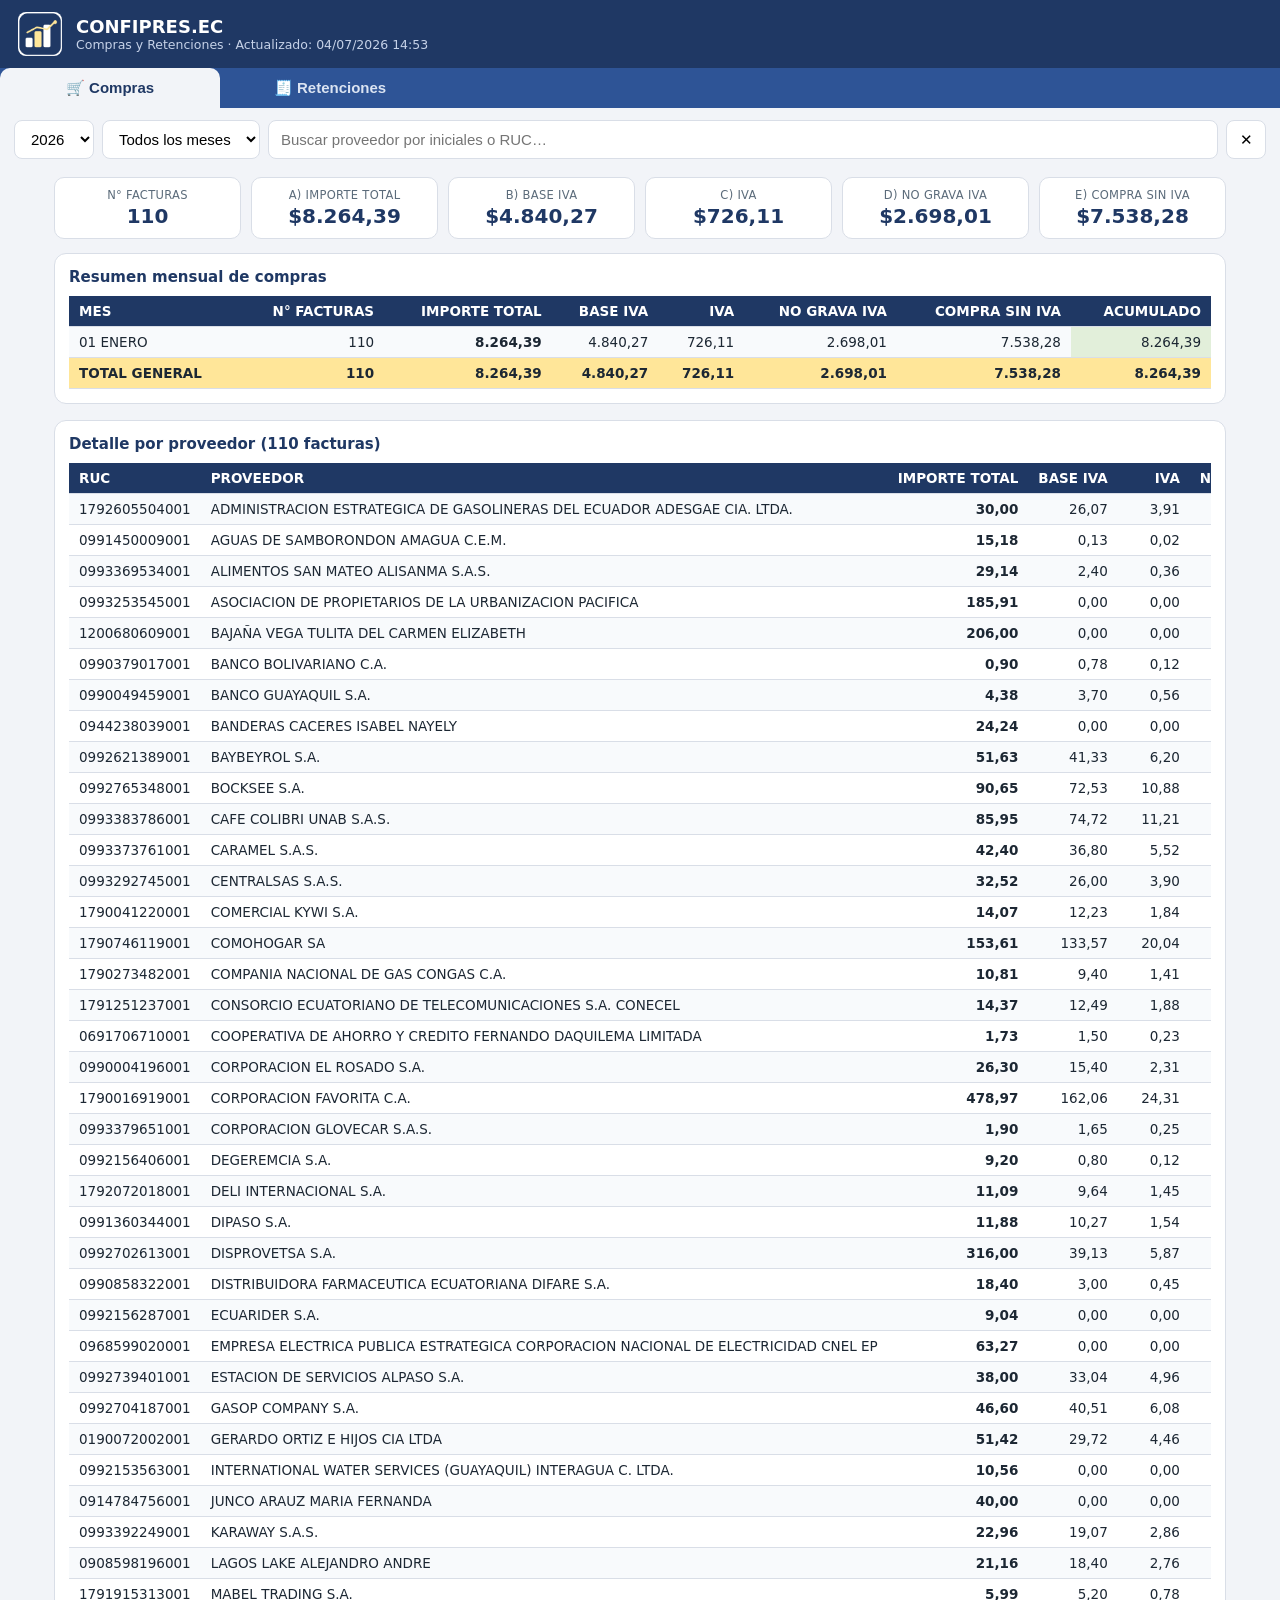
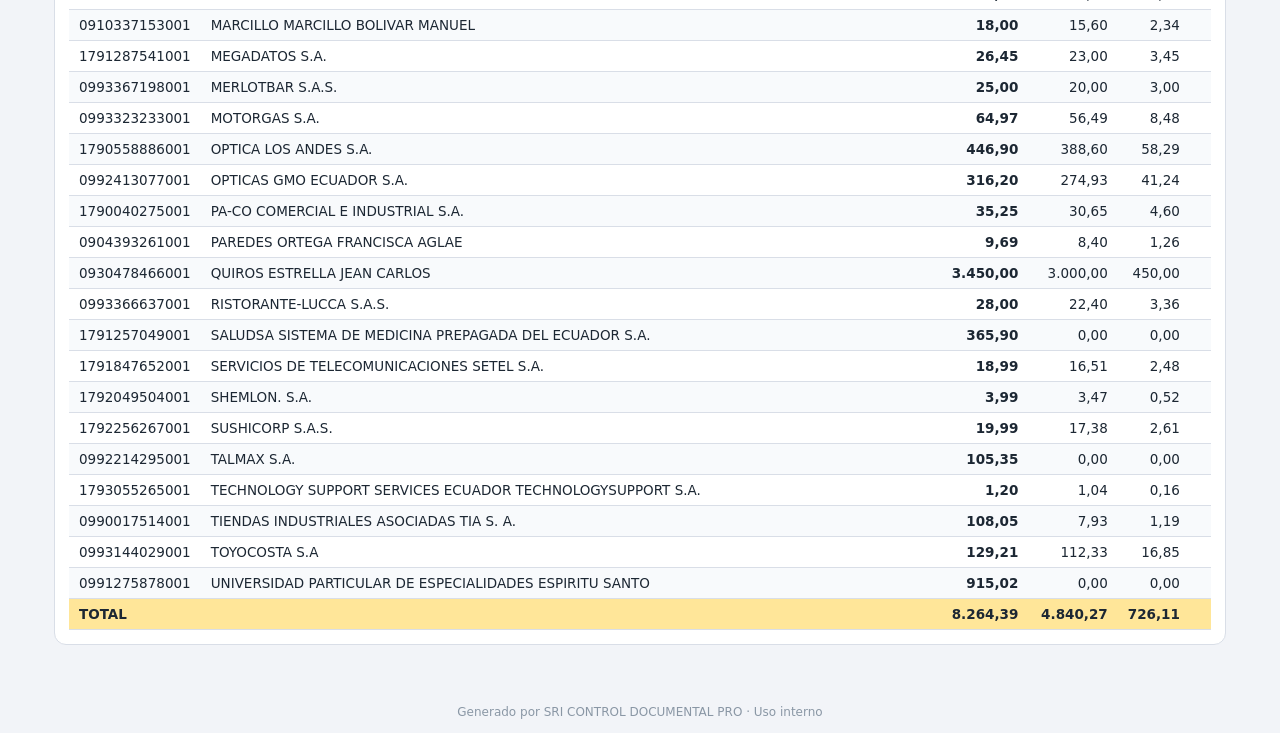
==== index.html @ 3d4f5517 "Add files via upload" ====
<!DOCTYPE html>
<html lang="es">
<head>
<meta charset="utf-8">
<meta name="viewport" content="width=device-width, initial-scale=1">
<meta name="robots" content="noindex, nofollow">
<title>CONFIPRES.EC · Dashboard SRI</title>
<link rel="stylesheet" href="styles.css">
<link rel="icon" href="logo.png">
</head>
<body>

<header>
  <img src="logo.png" alt="logo" id="logo">
  <div>
    <h1>CONFIPRES.EC</h1>
    <div class="sub">Compras y Retenciones · <span id="generado"></span></div>
  </div>
</header>

<nav class="tabs">
  <button class="tab activa" data-vista="compras">🛒 Compras</button>
  <button class="tab" data-vista="retenciones">🧾 Retenciones</button>
</nav>

<section class="filtros">
  <select id="fAnio"></select>
  <select id="fMes"><option value="">Todos los meses</option></select>
  <input type="search" id="fBusca"
         placeholder="Buscar proveedor por iniciales o RUC…">
  <button id="btnLimpiar" title="Limpiar filtros">✕</button>
</section>

<main>
  <section id="kpis" class="kpis"></section>

  <div class="card" id="cardMensual">
    <h2 id="tituloMensual">Resumen mensual</h2>
    <div class="scroll"><table id="tbMensual"></table></div>
  </div>

  <div class="card">
    <h2 id="tituloDetalle">Detalle por proveedor</h2>
    <div class="scroll"><table id="tbDetalle"></table></div>
  </div>
</main>

<footer>Generado por SRI CONTROL DOCUMENTAL PRO · Uso interno</footer>

<script src="script.js"></script>
</body>
</html>
---- styles.css ----
:root{
  --azul:#1F3864; --azul2:#2E5496; --gris:#f2f4f8; --linea:#d9dee7;
  --amarillo:#FFE699; --verde:#E2EFDA; --texto:#1c2733; --rojo:#b3392f;
}
*{box-sizing:border-box;margin:0;padding:0}
body{font-family:"Segoe UI",system-ui,-apple-system,sans-serif;
     background:var(--gris);color:var(--texto);font-size:15px}
header{background:var(--azul);color:#fff;display:flex;align-items:center;
       gap:14px;padding:12px 18px}
#logo{width:44px;height:44px;border-radius:8px;background:#fff;object-fit:contain}
header h1{font-size:18px;font-weight:600}
header .sub{font-size:12.5px;color:#c6d2e8}
.tabs{display:flex;background:var(--azul2)}
.tab{flex:1;max-width:220px;padding:11px;border:none;background:transparent;
     color:#dbe4f2;font-size:15px;font-weight:600;cursor:pointer}
.tab.activa{background:var(--gris);color:var(--azul);border-radius:10px 10px 0 0}
.filtros{display:flex;gap:8px;padding:12px 14px;flex-wrap:wrap;
         background:var(--gris)}
.filtros select,.filtros input{padding:9px 12px;border:1px solid var(--linea);
  border-radius:8px;font-size:15px;background:#fff}
.filtros input{flex:1;min-width:220px}
#btnLimpiar{border:1px solid var(--linea);background:#fff;border-radius:8px;
  width:40px;cursor:pointer;font-size:15px}
main{padding:0 14px 30px;max-width:1200px;margin:0 auto}
.kpis{display:grid;grid-template-columns:repeat(auto-fit,minmax(150px,1fr));
      gap:10px;margin:6px 0 14px}
.kpi{background:#fff;border:1px solid var(--linea);border-radius:10px;
     padding:10px 12px;text-align:center}
.kpi .lbl{font-size:11.5px;color:#5b6b7a;text-transform:uppercase;
          letter-spacing:.3px}
.kpi .num{font-size:20px;font-weight:700;color:var(--azul);margin-top:2px}
.card{background:#fff;border:1px solid var(--linea);border-radius:12px;
      padding:14px;margin-bottom:16px}
.card h2{font-size:15px;color:var(--azul);margin-bottom:10px}
.scroll{overflow-x:auto}
table{border-collapse:collapse;width:100%;font-size:13.5px;white-space:nowrap}
th,td{padding:7px 10px;border-bottom:1px solid var(--linea);text-align:left}
th{background:var(--azul);color:#fff;position:sticky;top:0}
td.num,th.num{text-align:right;font-variant-numeric:tabular-nums}
tr:nth-child(even) td{background:#f8fafc}
tr.total td{background:var(--amarillo);font-weight:700}
td.acum{background:var(--verde)!important}
tr.rev td{color:var(--rojo);font-weight:600}
footer{text-align:center;color:#8a97a5;font-size:12px;padding:14px}
@media(max-width:700px){
  body{font-size:14px} .kpi .num{font-size:17px}
  th,td{padding:6px 7px}
}
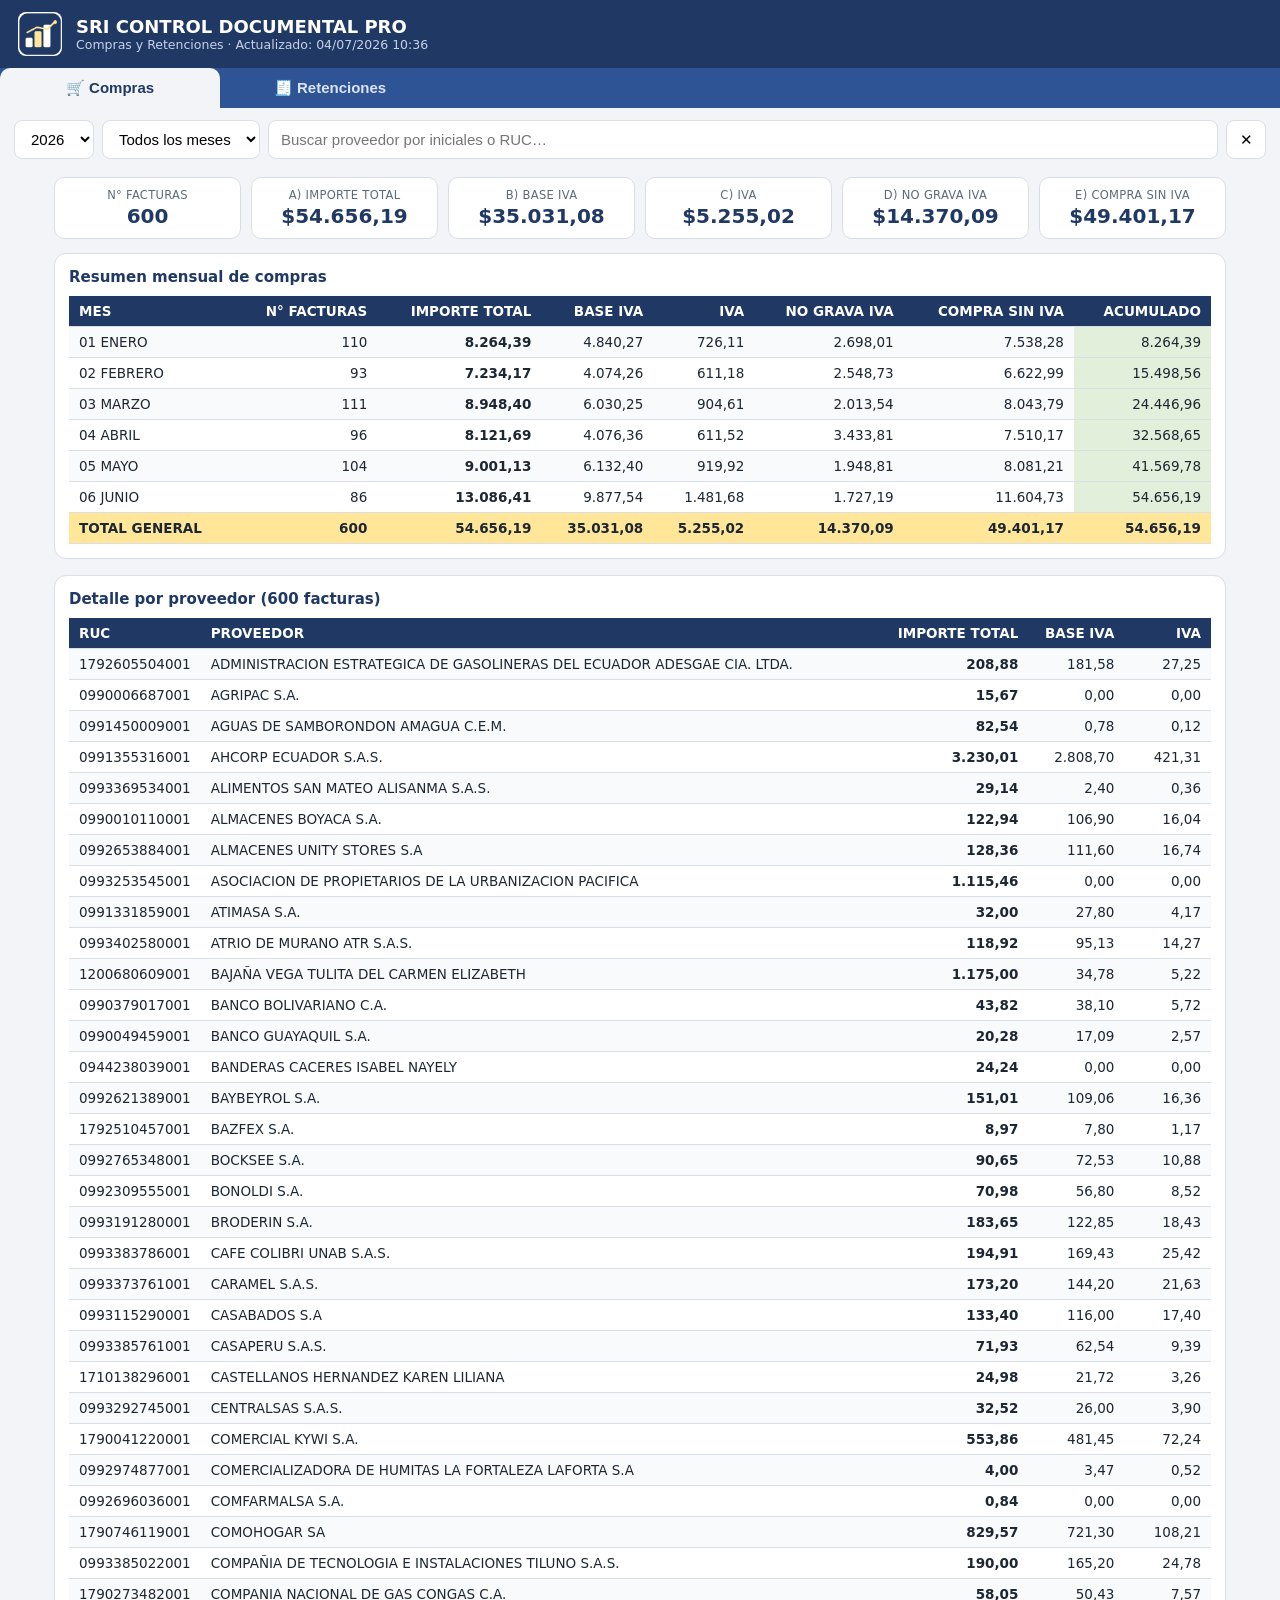
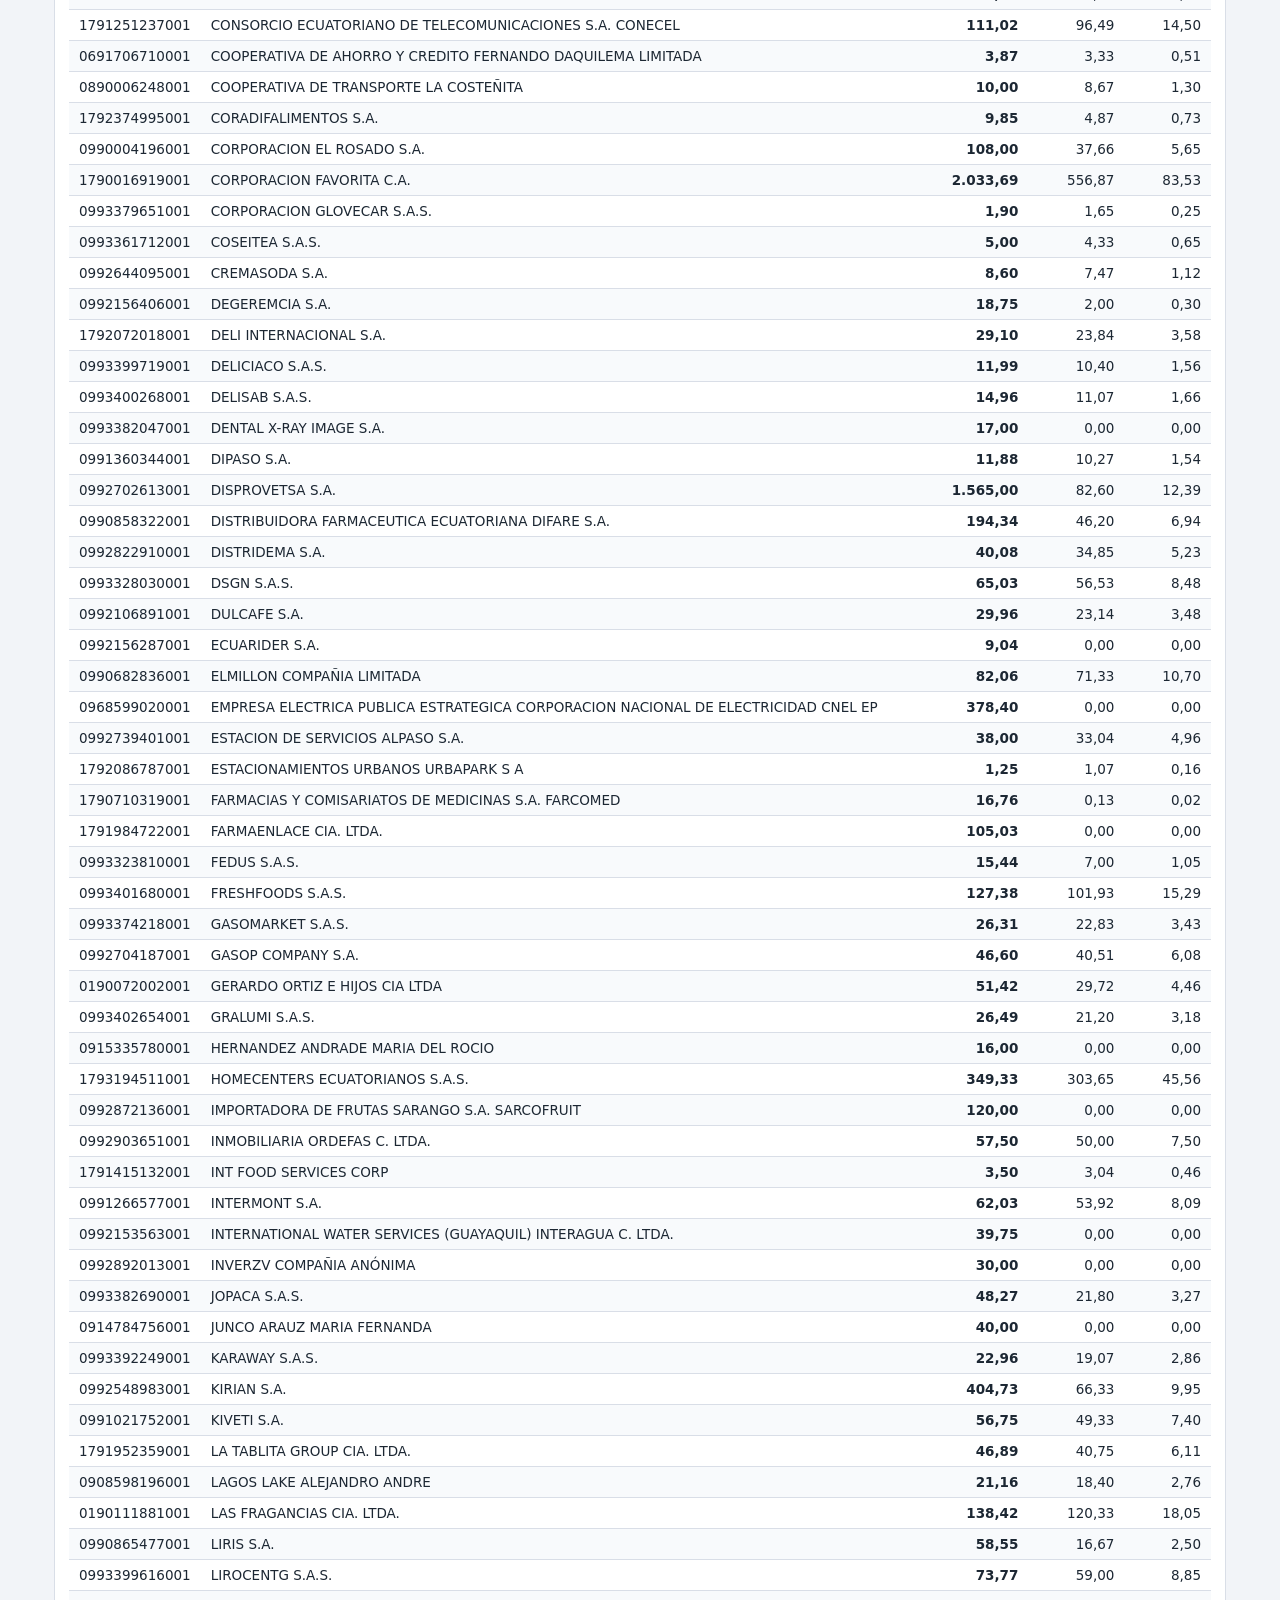
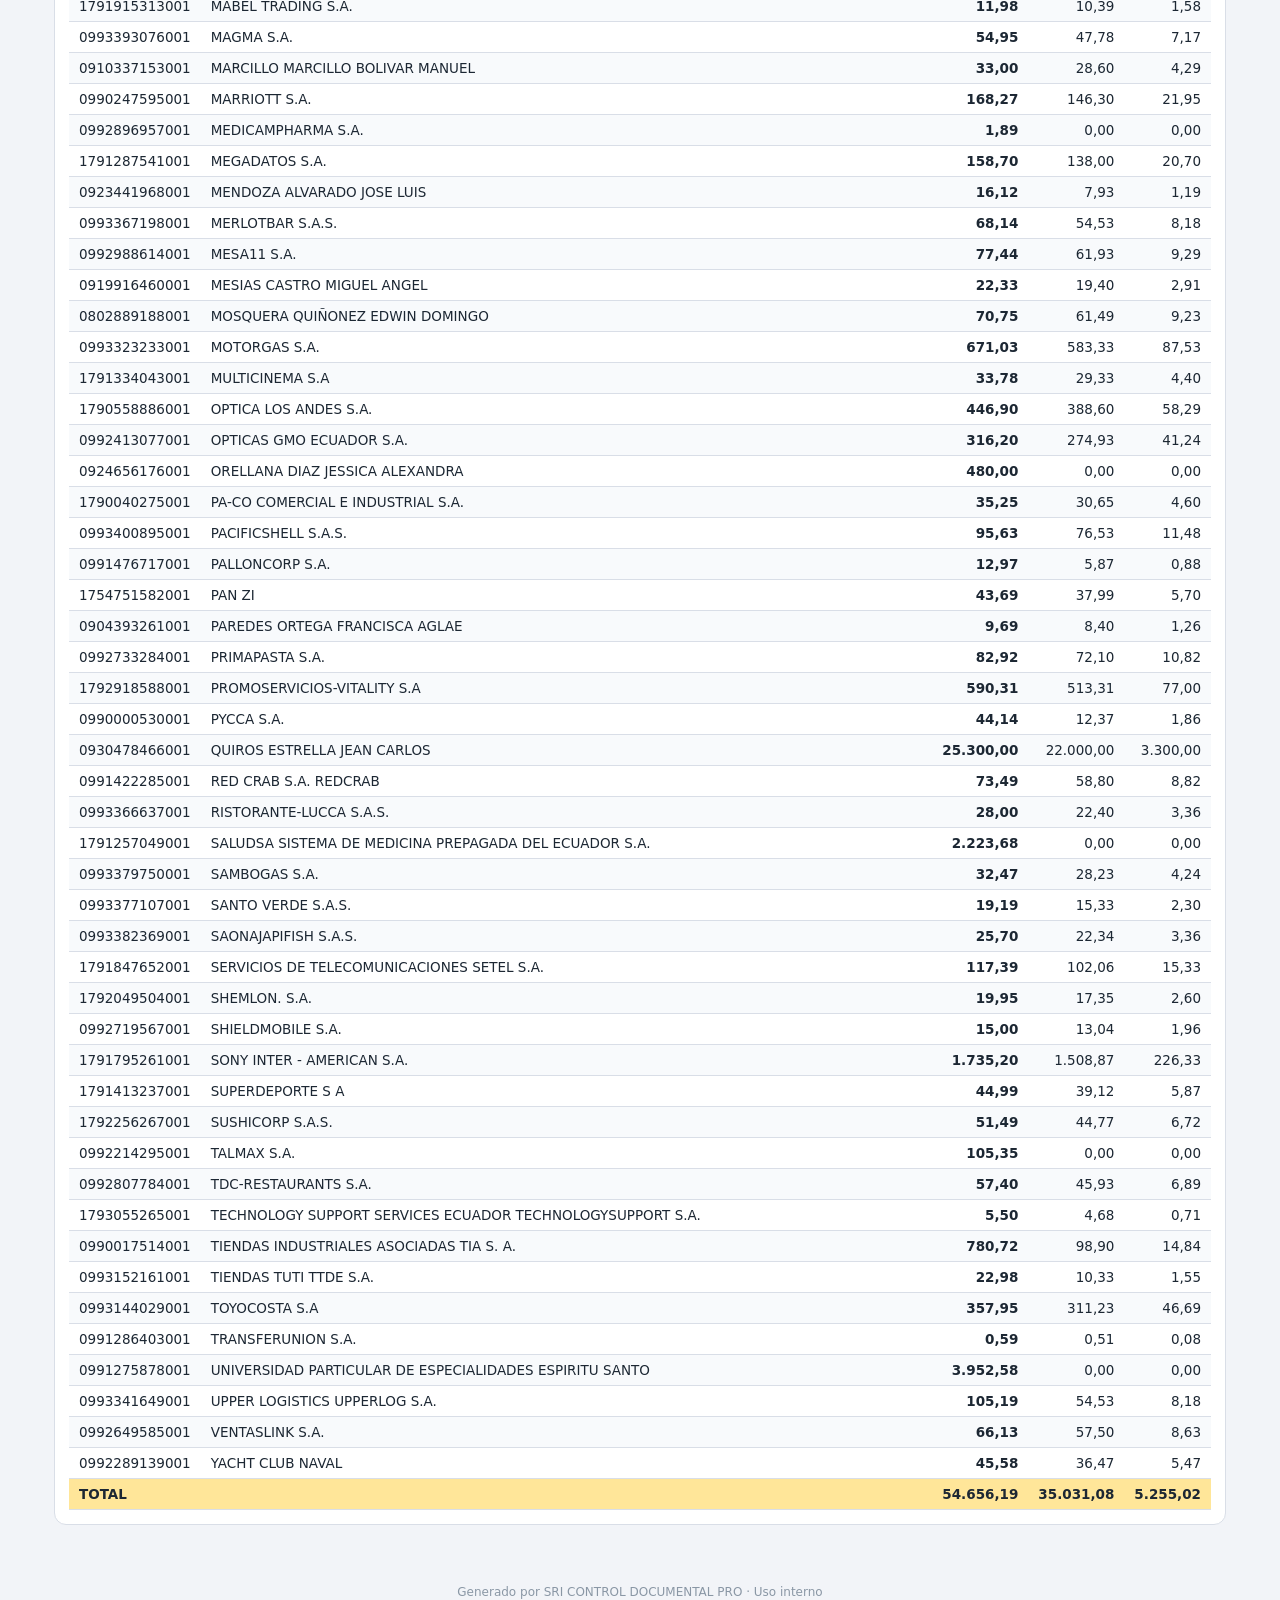
==== commit d2236164: "Dashboard SRI: index.html (04/07/2026 10:44)" ====
--- a/index.html
+++ b/index.html
@@ -1,52 +1,52 @@
-<!DOCTYPE html>
-<html lang="es">
-<head>
-<meta charset="utf-8">
-<meta name="viewport" content="width=device-width, initial-scale=1">
-<meta name="robots" content="noindex, nofollow">
-<title>CONFIPRES.EC · Dashboard SRI</title>
-<link rel="stylesheet" href="styles.css">
-<link rel="icon" href="logo.png">
-</head>
-<body>
-
-<header>
-  <img src="logo.png" alt="logo" id="logo">
-  <div>
-    <h1>CONFIPRES.EC</h1>
-    <div class="sub">Compras y Retenciones · <span id="generado"></span></div>
-  </div>
-</header>
-
-<nav class="tabs">
-  <button class="tab activa" data-vista="compras">🛒 Compras</button>
-  <button class="tab" data-vista="retenciones">🧾 Retenciones</button>
-</nav>
-
-<section class="filtros">
-  <select id="fAnio"></select>
-  <select id="fMes"><option value="">Todos los meses</option></select>
-  <input type="search" id="fBusca"
-         placeholder="Buscar proveedor por iniciales o RUC…">
-  <button id="btnLimpiar" title="Limpiar filtros">✕</button>
-</section>
-
-<main>
-  <section id="kpis" class="kpis"></section>
-
-  <div class="card" id="cardMensual">
-    <h2 id="tituloMensual">Resumen mensual</h2>
-    <div class="scroll"><table id="tbMensual"></table></div>
-  </div>
-
-  <div class="card">
-    <h2 id="tituloDetalle">Detalle por proveedor</h2>
-    <div class="scroll"><table id="tbDetalle"></table></div>
-  </div>
-</main>
-
-<footer>Generado por SRI CONTROL DOCUMENTAL PRO · Uso interno</footer>
-
-<script src="script.js"></script>
-</body>
-</html>
+<!DOCTYPE html>
+<html lang="es">
+<head>
+<meta charset="utf-8">
+<meta name="viewport" content="width=device-width, initial-scale=1">
+<meta name="robots" content="noindex, nofollow">
+<title>SRI CONTROL DOCUMENTAL PRO · Dashboard SRI</title>
+<link rel="stylesheet" href="styles.css">
+<link rel="icon" href="logo.png">
+</head>
+<body>
+
+<header>
+  <img src="logo.png" alt="logo" id="logo">
+  <div>
+    <h1>SRI CONTROL DOCUMENTAL PRO</h1>
+    <div class="sub">Compras y Retenciones · <span id="generado"></span></div>
+  </div>
+</header>
+
+<nav class="tabs">
+  <button class="tab activa" data-vista="compras">🛒 Compras</button>
+  <button class="tab" data-vista="retenciones">🧾 Retenciones</button>
+</nav>
+
+<section class="filtros">
+  <select id="fAnio"></select>
+  <select id="fMes"><option value="">Todos los meses</option></select>
+  <input type="search" id="fBusca"
+         placeholder="Buscar proveedor por iniciales o RUC…">
+  <button id="btnLimpiar" title="Limpiar filtros">✕</button>
+</section>
+
+<main>
+  <section id="kpis" class="kpis"></section>
+
+  <div class="card" id="cardMensual">
+    <h2 id="tituloMensual">Resumen mensual</h2>
+    <div class="scroll"><table id="tbMensual"></table></div>
+  </div>
+
+  <div class="card">
+    <h2 id="tituloDetalle">Detalle por proveedor</h2>
+    <div class="scroll"><table id="tbDetalle"></table></div>
+  </div>
+</main>
+
+<footer>Generado por SRI CONTROL DOCUMENTAL PRO · Uso interno</footer>
+
+<script src="script.js"></script>
+</body>
+</html>
--- a/styles.css
+++ b/styles.css
@@ -1,48 +1,48 @@
-:root{
-  --azul:#1F3864; --azul2:#2E5496; --gris:#f2f4f8; --linea:#d9dee7;
-  --amarillo:#FFE699; --verde:#E2EFDA; --texto:#1c2733; --rojo:#b3392f;
-}
-*{box-sizing:border-box;margin:0;padding:0}
-body{font-family:"Segoe UI",system-ui,-apple-system,sans-serif;
-     background:var(--gris);color:var(--texto);font-size:15px}
-header{background:var(--azul);color:#fff;display:flex;align-items:center;
-       gap:14px;padding:12px 18px}
-#logo{width:44px;height:44px;border-radius:8px;background:#fff;object-fit:contain}
-header h1{font-size:18px;font-weight:600}
-header .sub{font-size:12.5px;color:#c6d2e8}
-.tabs{display:flex;background:var(--azul2)}
-.tab{flex:1;max-width:220px;padding:11px;border:none;background:transparent;
-     color:#dbe4f2;font-size:15px;font-weight:600;cursor:pointer}
-.tab.activa{background:var(--gris);color:var(--azul);border-radius:10px 10px 0 0}
-.filtros{display:flex;gap:8px;padding:12px 14px;flex-wrap:wrap;
-         background:var(--gris)}
-.filtros select,.filtros input{padding:9px 12px;border:1px solid var(--linea);
-  border-radius:8px;font-size:15px;background:#fff}
-.filtros input{flex:1;min-width:220px}
-#btnLimpiar{border:1px solid var(--linea);background:#fff;border-radius:8px;
-  width:40px;cursor:pointer;font-size:15px}
-main{padding:0 14px 30px;max-width:1200px;margin:0 auto}
-.kpis{display:grid;grid-template-columns:repeat(auto-fit,minmax(150px,1fr));
-      gap:10px;margin:6px 0 14px}
-.kpi{background:#fff;border:1px solid var(--linea);border-radius:10px;
-     padding:10px 12px;text-align:center}
-.kpi .lbl{font-size:11.5px;color:#5b6b7a;text-transform:uppercase;
-          letter-spacing:.3px}
-.kpi .num{font-size:20px;font-weight:700;color:var(--azul);margin-top:2px}
-.card{background:#fff;border:1px solid var(--linea);border-radius:12px;
-      padding:14px;margin-bottom:16px}
-.card h2{font-size:15px;color:var(--azul);margin-bottom:10px}
-.scroll{overflow-x:auto}
-table{border-collapse:collapse;width:100%;font-size:13.5px;white-space:nowrap}
-th,td{padding:7px 10px;border-bottom:1px solid var(--linea);text-align:left}
-th{background:var(--azul);color:#fff;position:sticky;top:0}
-td.num,th.num{text-align:right;font-variant-numeric:tabular-nums}
-tr:nth-child(even) td{background:#f8fafc}
-tr.total td{background:var(--amarillo);font-weight:700}
-td.acum{background:var(--verde)!important}
-tr.rev td{color:var(--rojo);font-weight:600}
-footer{text-align:center;color:#8a97a5;font-size:12px;padding:14px}
-@media(max-width:700px){
-  body{font-size:14px} .kpi .num{font-size:17px}
-  th,td{padding:6px 7px}
-}
+:root{
+  --azul:#1F3864; --azul2:#2E5496; --gris:#f2f4f8; --linea:#d9dee7;
+  --amarillo:#FFE699; --verde:#E2EFDA; --texto:#1c2733; --rojo:#b3392f;
+}
+*{box-sizing:border-box;margin:0;padding:0}
+body{font-family:"Segoe UI",system-ui,-apple-system,sans-serif;
+     background:var(--gris);color:var(--texto);font-size:15px}
+header{background:var(--azul);color:#fff;display:flex;align-items:center;
+       gap:14px;padding:12px 18px}
+#logo{width:44px;height:44px;border-radius:8px;background:#fff;object-fit:contain}
+header h1{font-size:18px;font-weight:600}
+header .sub{font-size:12.5px;color:#c6d2e8}
+.tabs{display:flex;background:var(--azul2)}
+.tab{flex:1;max-width:220px;padding:11px;border:none;background:transparent;
+     color:#dbe4f2;font-size:15px;font-weight:600;cursor:pointer}
+.tab.activa{background:var(--gris);color:var(--azul);border-radius:10px 10px 0 0}
+.filtros{display:flex;gap:8px;padding:12px 14px;flex-wrap:wrap;
+         background:var(--gris)}
+.filtros select,.filtros input{padding:9px 12px;border:1px solid var(--linea);
+  border-radius:8px;font-size:15px;background:#fff}
+.filtros input{flex:1;min-width:220px}
+#btnLimpiar{border:1px solid var(--linea);background:#fff;border-radius:8px;
+  width:40px;cursor:pointer;font-size:15px}
+main{padding:0 14px 30px;max-width:1200px;margin:0 auto}
+.kpis{display:grid;grid-template-columns:repeat(auto-fit,minmax(150px,1fr));
+      gap:10px;margin:6px 0 14px}
+.kpi{background:#fff;border:1px solid var(--linea);border-radius:10px;
+     padding:10px 12px;text-align:center}
+.kpi .lbl{font-size:11.5px;color:#5b6b7a;text-transform:uppercase;
+          letter-spacing:.3px}
+.kpi .num{font-size:20px;font-weight:700;color:var(--azul);margin-top:2px}
+.card{background:#fff;border:1px solid var(--linea);border-radius:12px;
+      padding:14px;margin-bottom:16px}
+.card h2{font-size:15px;color:var(--azul);margin-bottom:10px}
+.scroll{overflow-x:auto}
+table{border-collapse:collapse;width:100%;font-size:13.5px;white-space:nowrap}
+th,td{padding:7px 10px;border-bottom:1px solid var(--linea);text-align:left}
+th{background:var(--azul);color:#fff;position:sticky;top:0}
+td.num,th.num{text-align:right;font-variant-numeric:tabular-nums}
+tr:nth-child(even) td{background:#f8fafc}
+tr.total td{background:var(--amarillo);font-weight:700}
+td.acum{background:var(--verde)!important}
+tr.rev td{color:var(--rojo);font-weight:600}
+footer{text-align:center;color:#8a97a5;font-size:12px;padding:14px}
+@media(max-width:700px){
+  body{font-size:14px} .kpi .num{font-size:17px}
+  th,td{padding:6px 7px}
+}
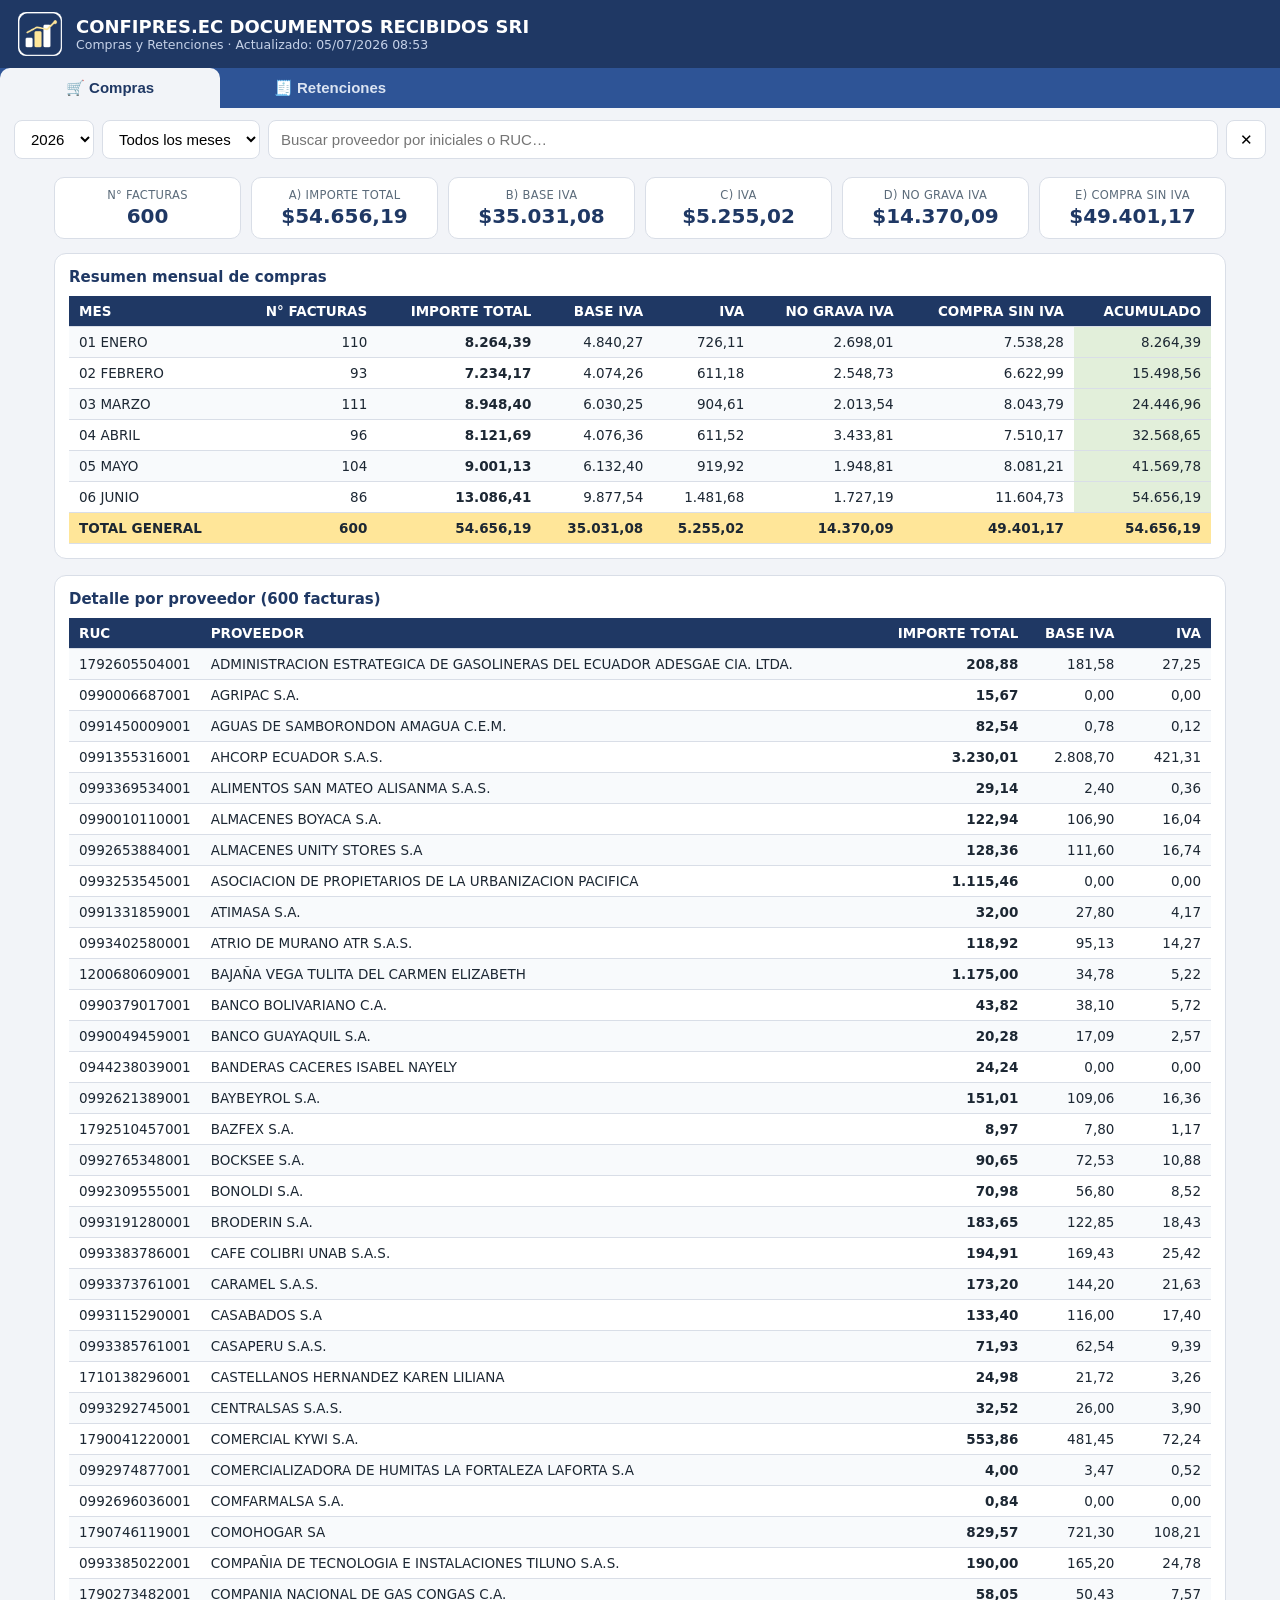
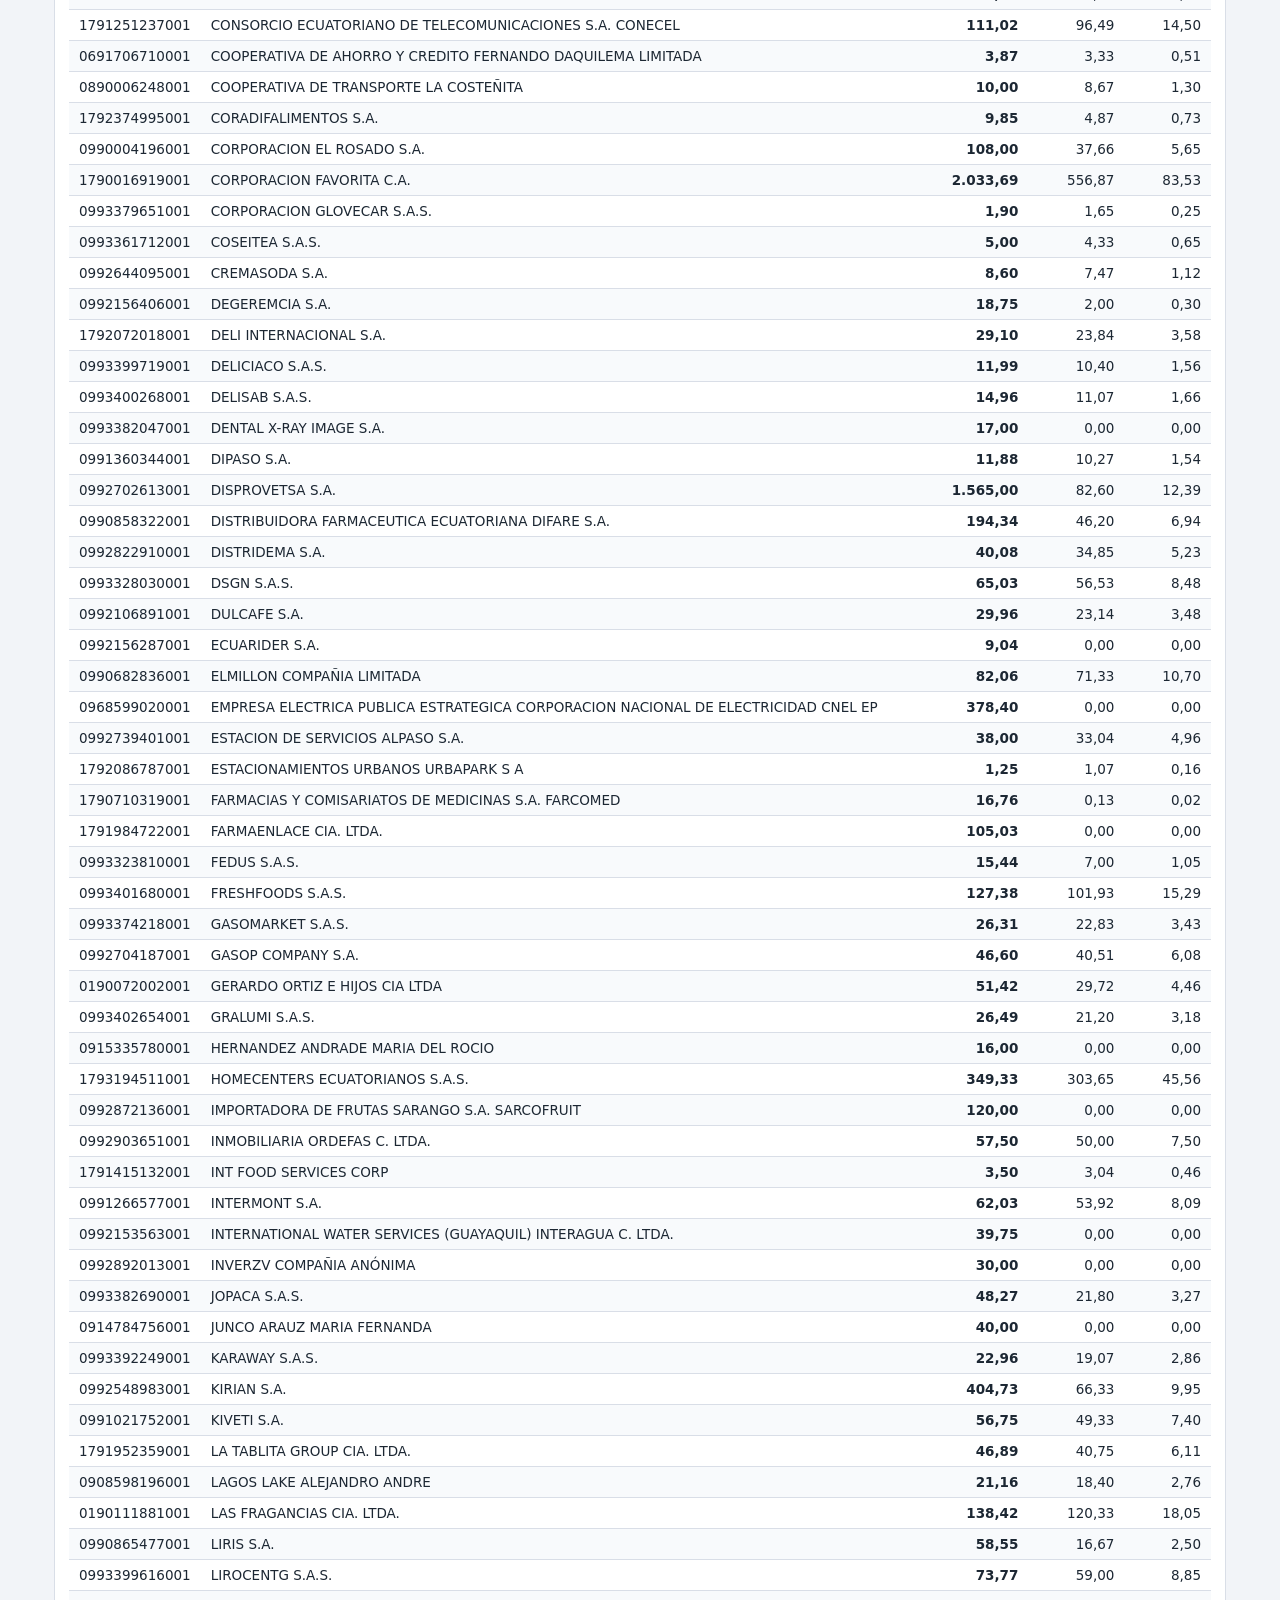
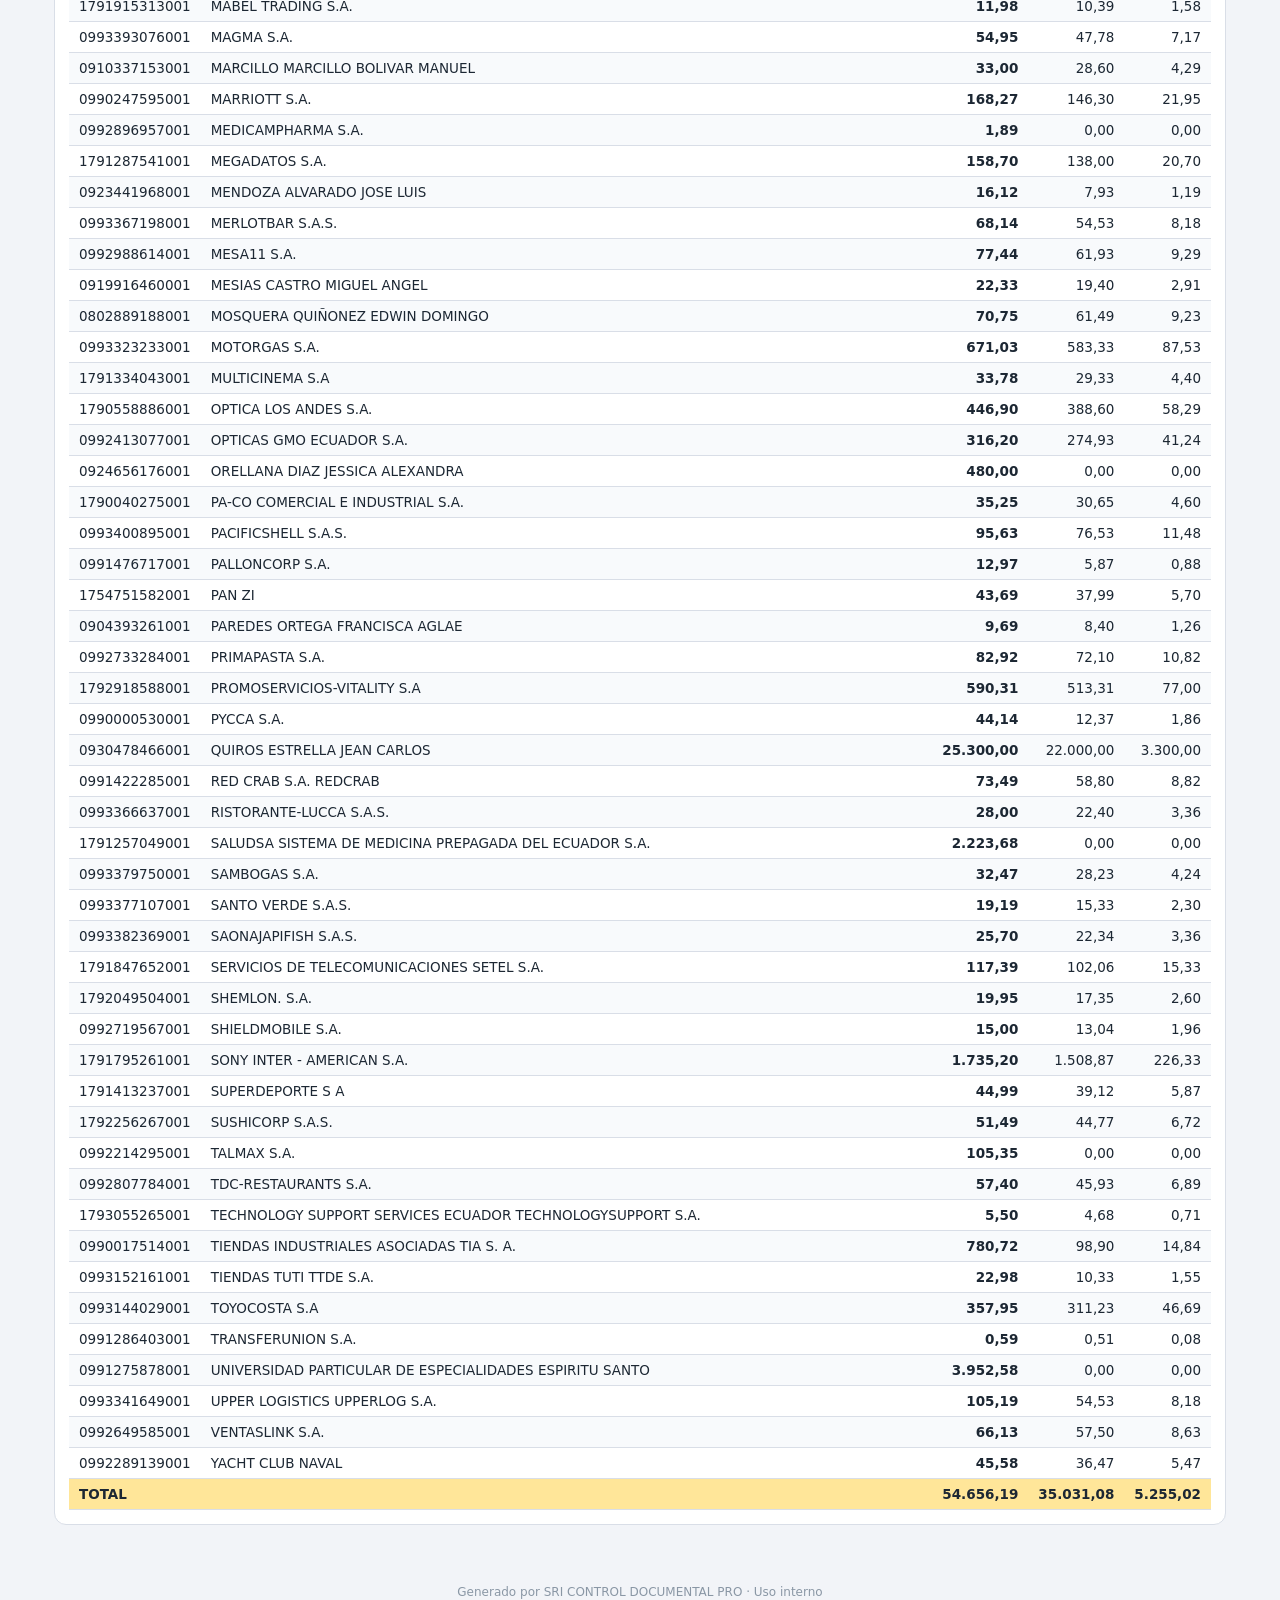
==== commit b0d89769: "Dashboard SRI: index.html (05/07/2026 08:53)" ====
--- a/index.html
+++ b/index.html
@@ -4,7 +4,7 @@
 <meta charset="utf-8">
 <meta name="viewport" content="width=device-width, initial-scale=1">
 <meta name="robots" content="noindex, nofollow">
-<title>SRI CONTROL DOCUMENTAL PRO · Dashboard SRI</title>
+<title>CONFIPRES.EC DOCUMENTOS RECIBIDOS SRI · Dashboard SRI</title>
 <link rel="stylesheet" href="styles.css">
 <link rel="icon" href="logo.png">
 </head>
@@ -13,7 +13,7 @@
 <header>
   <img src="logo.png" alt="logo" id="logo">
   <div>
-    <h1>SRI CONTROL DOCUMENTAL PRO</h1>
+    <h1>CONFIPRES.EC DOCUMENTOS RECIBIDOS SRI</h1>
     <div class="sub">Compras y Retenciones · <span id="generado"></span></div>
   </div>
 </header>
